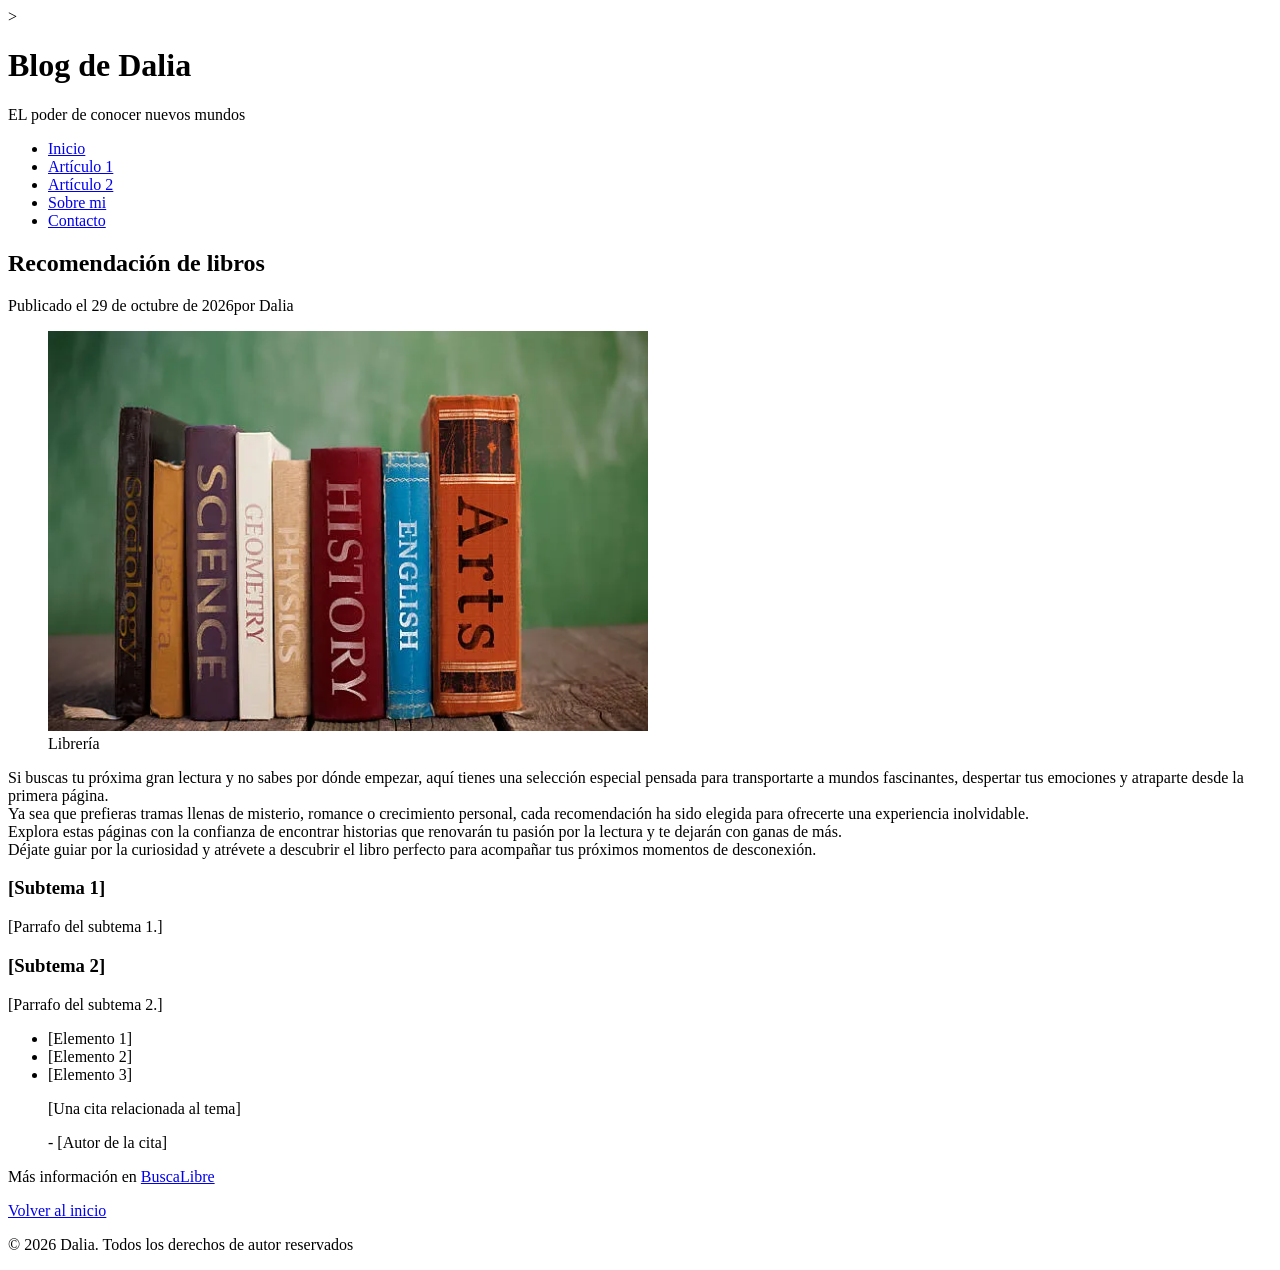
==== articulo-1.html @ aa4a6391 "Agregadas las páginas y creado el artículo 1" ====
<!DOCTYPE html>
<html lang="es">
    <!--Comentarios-->>
<head>
    <meta charset="UTF-8">
    <meta name="viewport" content="width=device-width, initial-scale=1.0">
    <meta name="description" content="Blog personal de Dalia sobre libros">
    <title>Artículo 1|Blog de Dalia/</title>
</head>
<body>
    <header>
        <h1>Blog de Dalia</h1>
        <p>EL poder de conocer nuevos mundos</p>
        <nav>
            <ul>
                <li><a href="index.html">Inicio</a></li>
                <li><a href="articulo-1.html">Artículo 1</a></li>
                <li><a href="articulo-2.html">Artículo 2</a></li>
                <li><a href="sobre-mi.html">Sobre mi</a></li>
                <li><a href="contacto.html">Contacto</a></li>
            </ul>
        </nav>
    </header>
    <main>
        <artile>
            <h2>Recomendación de libros</h2>
            <p>Publicado el <time datetime="2026-10-29">29 de octubre de 2026</time>por Dalia</p>
            <figure>
                <img src="libros-de-conocimiento.webp" alt="[Descripción de la imagen]" width="600">
                <figcaption>Librería</figcaption>
            </figure>
            <p>Si buscas tu próxima gran lectura y no sabes por dónde empezar, aquí tienes una selección especial pensada para transportarte a mundos fascinantes, despertar tus emociones y atraparte desde la primera página.<br /> Ya sea que prefieras tramas llenas de misterio, romance o crecimiento personal, cada recomendación ha sido elegida para ofrecerte una experiencia inolvidable. <br />Explora estas páginas con la confianza de encontrar historias que renovarán tu pasión por la lectura y te dejarán con ganas de más. <br />Déjate guiar por la curiosidad y atrévete a descubrir el libro perfecto para acompañar tus próximos momentos de desconexión.</p>
            <h3> [Subtema 1]</h3>
            <p>[Parrafo del subtema 1.]</p>
            <h3> [Subtema 2]</h3>
            <p>[Parrafo del subtema 2.]</p>
            <ul>
                <li>[Elemento 1]</li>
                <li>[Elemento 2]</li>
                <li>[Elemento 3]</li>
            </ul>
            <blockquote>
                 <p>[Una cita relacionada al tema]</p>
                 <p>- [Autor de la cita]</p>
            </blockquote>
            <p>Más información en <a href="https://www.buscalibre.us/" target="_blank">BuscaLibre</a></p>
            <p><a href="index.html">Volver al inicio</a></p>
        </artile>
    </main>
    <footer>
        <p>&copy; 2026 Dalia. Todos los derechos de autor reservados</p>
    </footer>
</body>
</html>
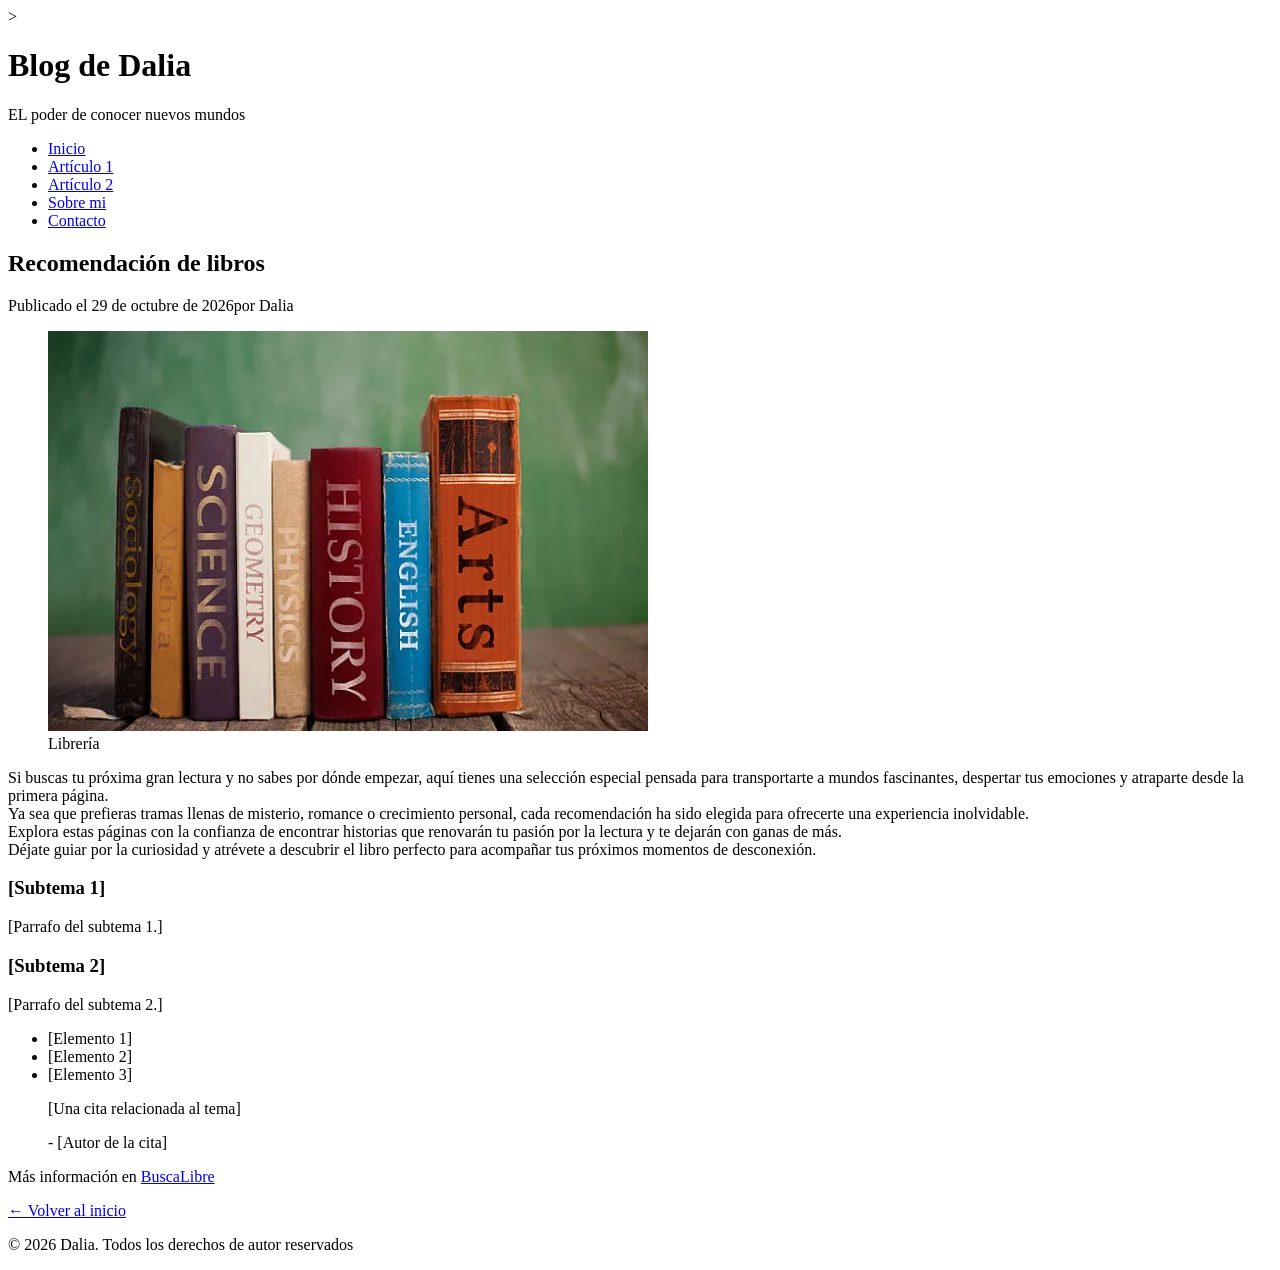
==== commit df98d124: "Agrega páginas Sobre mí y Contacto" ====
--- a/articulo-1.html
+++ b/articulo-1.html
@@ -5,7 +5,7 @@
     <meta charset="UTF-8">
     <meta name="viewport" content="width=device-width, initial-scale=1.0">
     <meta name="description" content="Blog personal de Dalia sobre libros">
-    <title>Artículo 1|Blog de Dalia/</title>
+    <title>Artículo 2 | Blog de Dalia</title>
 </head>
 <body>
     <header>
@@ -26,7 +26,7 @@
             <h2>Recomendación de libros</h2>
             <p>Publicado el <time datetime="2026-10-29">29 de octubre de 2026</time>por Dalia</p>
             <figure>
-                <img src="libros-de-conocimiento.webp" alt="[Descripción de la imagen]" width="600">
+                <img src="libros-de-conocimiento.webp" alt="Portada del" width="600">
                 <figcaption>Librería</figcaption>
             </figure>
             <p>Si buscas tu próxima gran lectura y no sabes por dónde empezar, aquí tienes una selección especial pensada para transportarte a mundos fascinantes, despertar tus emociones y atraparte desde la primera página.<br /> Ya sea que prefieras tramas llenas de misterio, romance o crecimiento personal, cada recomendación ha sido elegida para ofrecerte una experiencia inolvidable. <br />Explora estas páginas con la confianza de encontrar historias que renovarán tu pasión por la lectura y te dejarán con ganas de más. <br />Déjate guiar por la curiosidad y atrévete a descubrir el libro perfecto para acompañar tus próximos momentos de desconexión.</p>
@@ -44,7 +44,7 @@
                  <p>- [Autor de la cita]</p>
             </blockquote>
             <p>Más información en <a href="https://www.buscalibre.us/" target="_blank">BuscaLibre</a></p>
-            <p><a href="index.html">Volver al inicio</a></p>
+            <p><a href="index.html">← Volver al inicio</a></p>
         </artile>
     </main>
     <footer>
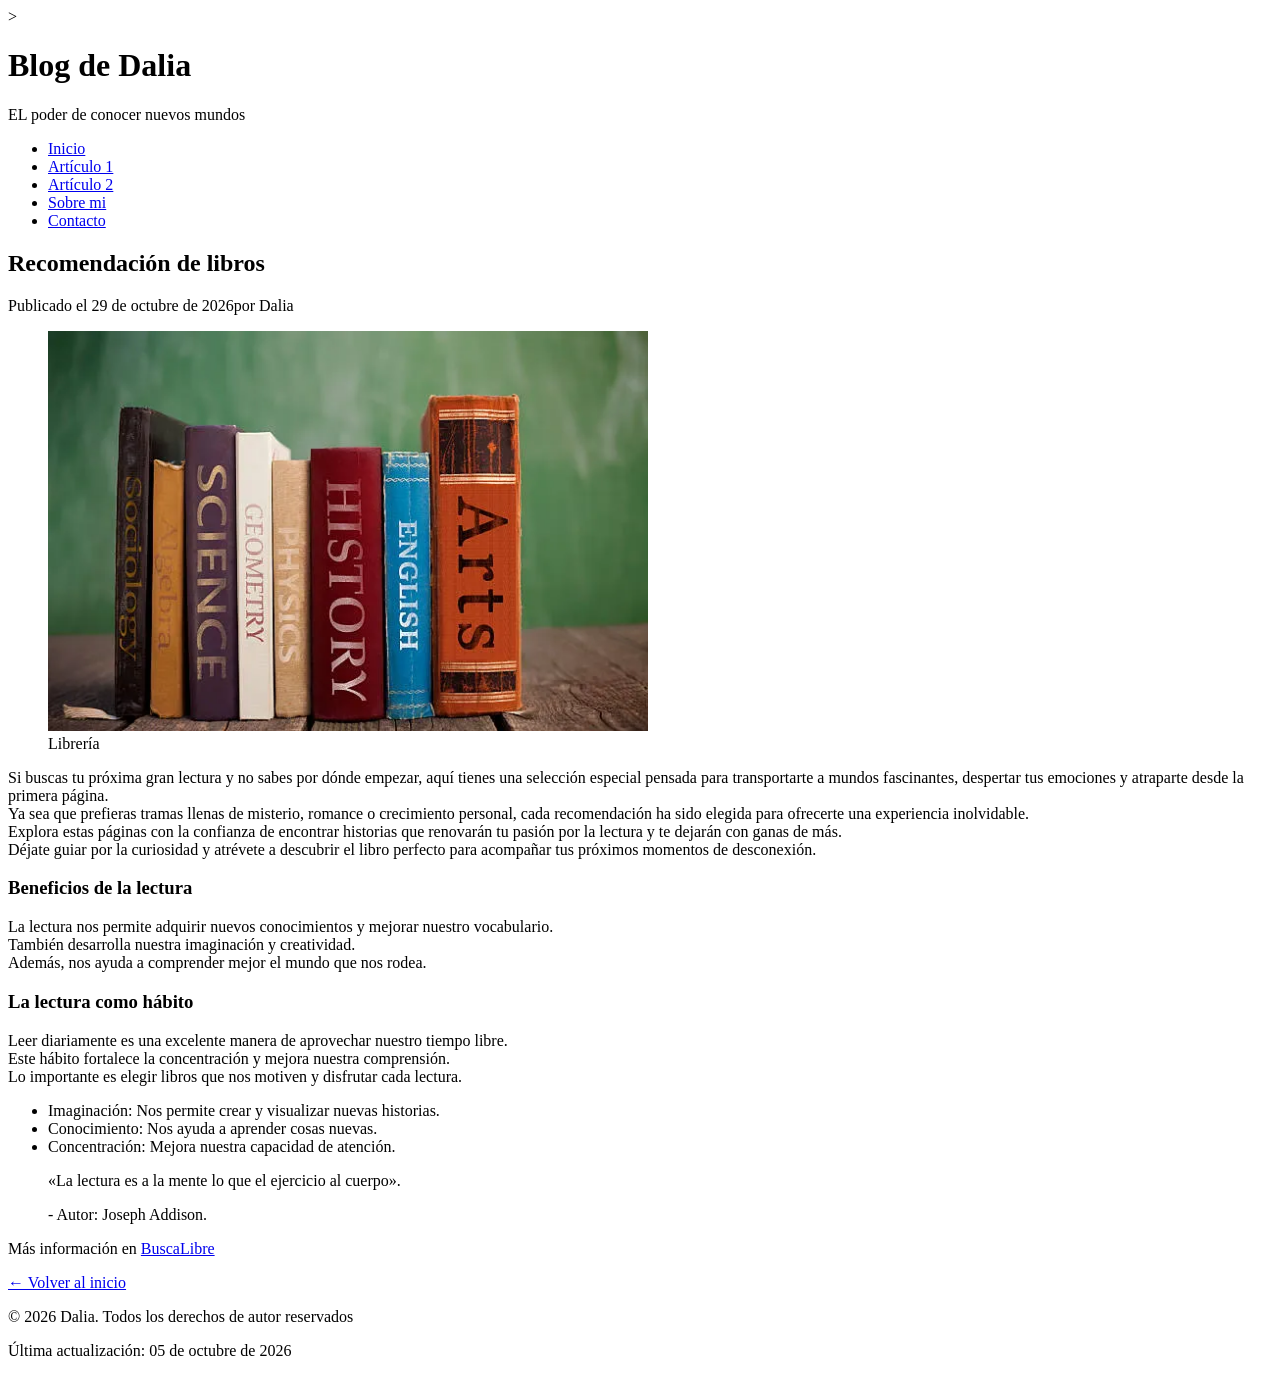
==== commit 26a1c891: "Revisa enlaces, valida HTML y actualiza pie de página" ====
--- a/articulo-1.html
+++ b/articulo-1.html
@@ -30,18 +30,18 @@
                 <figcaption>Librería</figcaption>
             </figure>
             <p>Si buscas tu próxima gran lectura y no sabes por dónde empezar, aquí tienes una selección especial pensada para transportarte a mundos fascinantes, despertar tus emociones y atraparte desde la primera página.<br /> Ya sea que prefieras tramas llenas de misterio, romance o crecimiento personal, cada recomendación ha sido elegida para ofrecerte una experiencia inolvidable. <br />Explora estas páginas con la confianza de encontrar historias que renovarán tu pasión por la lectura y te dejarán con ganas de más. <br />Déjate guiar por la curiosidad y atrévete a descubrir el libro perfecto para acompañar tus próximos momentos de desconexión.</p>
-            <h3> [Subtema 1]</h3>
-            <p>[Parrafo del subtema 1.]</p>
-            <h3> [Subtema 2]</h3>
-            <p>[Parrafo del subtema 2.]</p>
+            <h3>Beneficios de la lectura</h3>
+            <p>La lectura nos permite adquirir nuevos conocimientos y mejorar nuestro vocabulario.<br />También desarrolla nuestra imaginación y creatividad.<br />Además, nos ayuda a comprender mejor el mundo que nos rodea.</p>
+            <h3>La lectura como hábito</h3>
+            <p>Leer diariamente es una excelente manera de aprovechar nuestro tiempo libre. <br />Este hábito fortalece la concentración y mejora nuestra comprensión. <br />Lo importante es elegir libros que nos motiven y disfrutar cada lectura.</p>
             <ul>
-                <li>[Elemento 1]</li>
-                <li>[Elemento 2]</li>
-                <li>[Elemento 3]</li>
+                <li>Imaginación: Nos permite crear y visualizar nuevas historias.</li>
+                <li>Conocimiento: Nos ayuda a aprender cosas nuevas.</li>
+                <li>Concentración: Mejora nuestra capacidad de atención.</li>
             </ul>
             <blockquote>
-                 <p>[Una cita relacionada al tema]</p>
-                 <p>- [Autor de la cita]</p>
+                 <p>«La lectura es a la mente lo que el ejercicio al cuerpo».</p>
+                 <p>- Autor: Joseph Addison.</p>
             </blockquote>
             <p>Más información en <a href="https://www.buscalibre.us/" target="_blank">BuscaLibre</a></p>
             <p><a href="index.html">← Volver al inicio</a></p>
@@ -49,6 +49,7 @@
     </main>
     <footer>
         <p>&copy; 2026 Dalia. Todos los derechos de autor reservados</p>
+        <p>Última actualización: <time datetime="2026-11-05">05 de octubre de 2026</time></p>
     </footer>
 </body>
 </html>
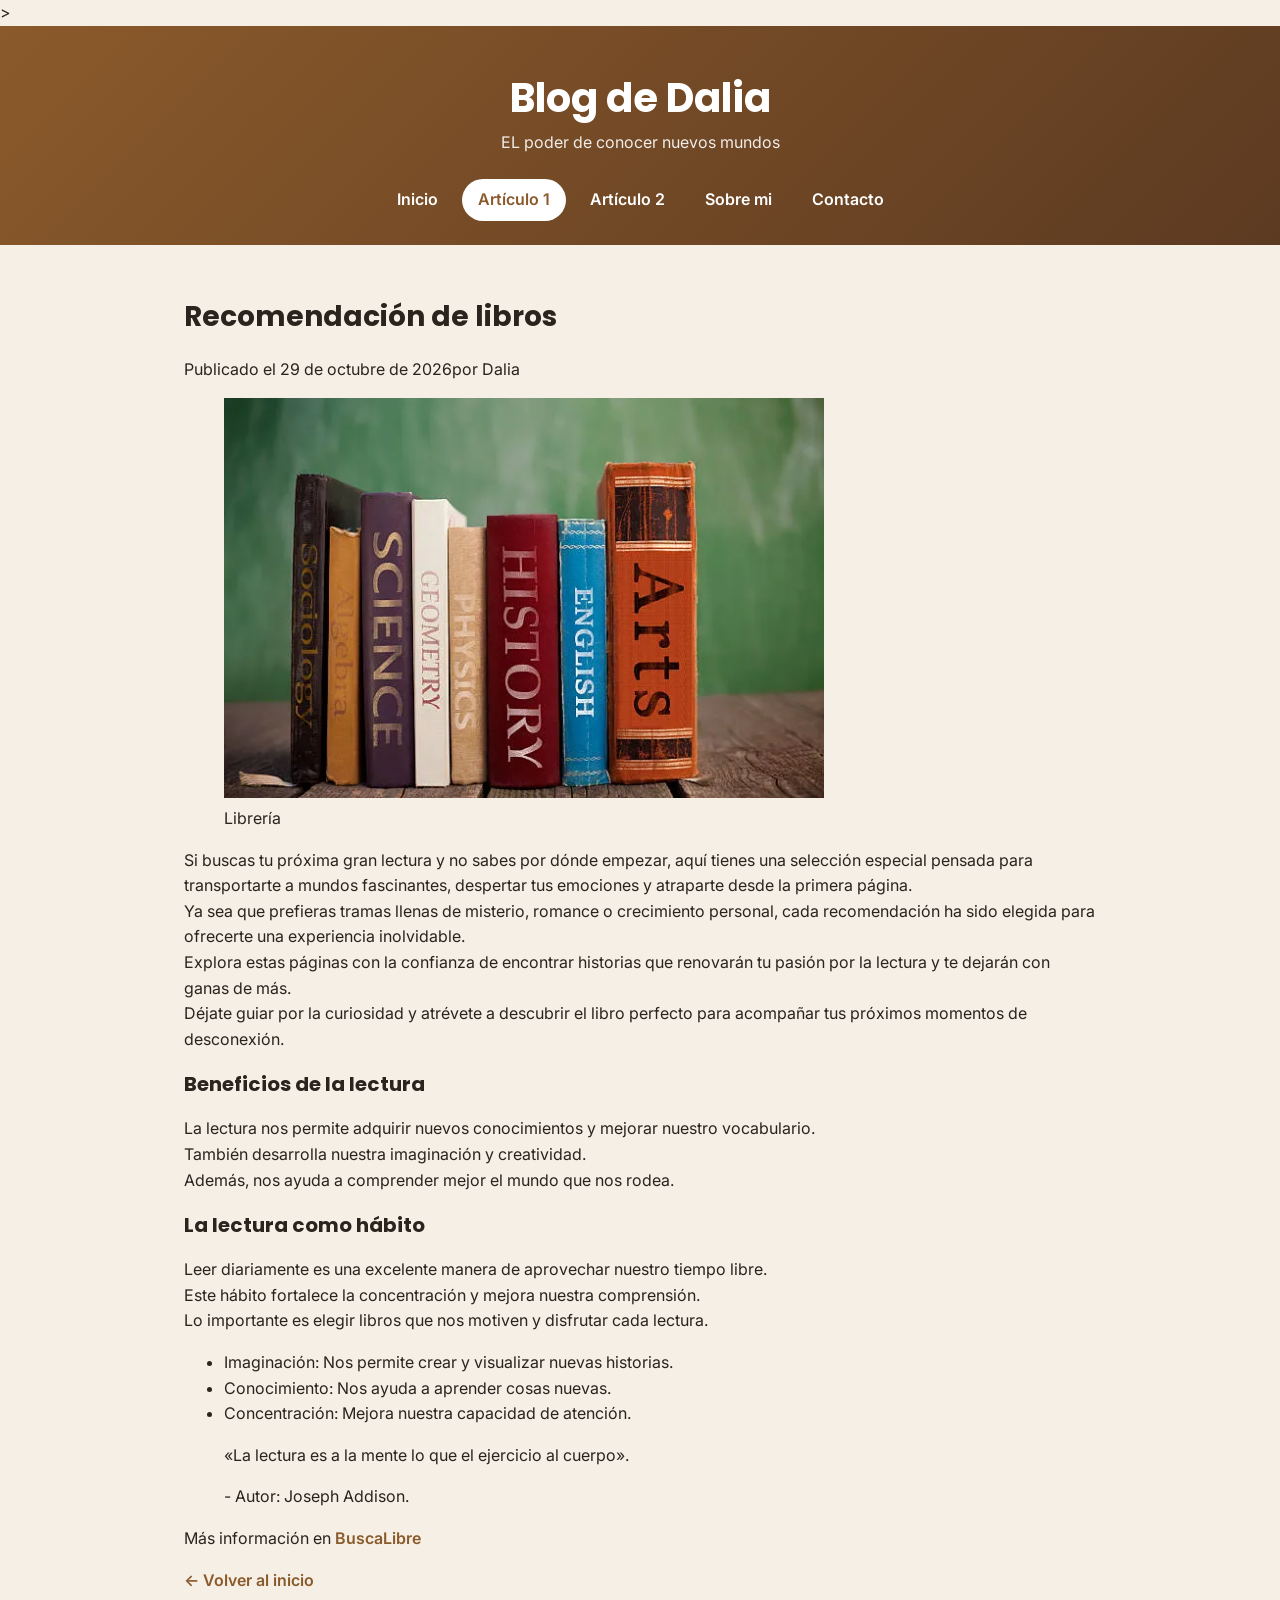
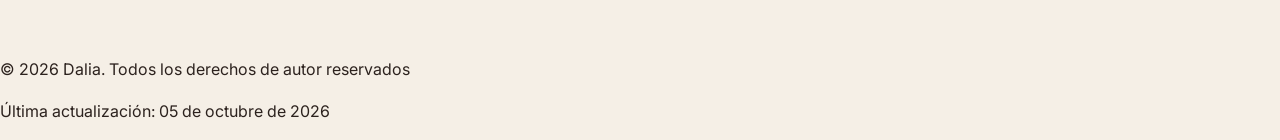
==== commit 98673ff5: "feat/Agregar hoja de estilos" ====
--- a/articulo-1.html
+++ b/articulo-1.html
@@ -6,6 +6,7 @@
     <meta name="viewport" content="width=device-width, initial-scale=1.0">
     <meta name="description" content="Blog personal de Dalia sobre libros">
     <title>Artículo 2 | Blog de Dalia</title>
+    <link rel="stylesheet"href="css/estilos.css">
 </head>
 <body>
     <header>
@@ -14,7 +15,7 @@
         <nav>
             <ul>
                 <li><a href="index.html">Inicio</a></li>
-                <li><a href="articulo-1.html">Artículo 1</a></li>
+                <li><a href="articulo-1.html"class="activo">Artículo 1</a></li>
                 <li><a href="articulo-2.html">Artículo 2</a></li>
                 <li><a href="sobre-mi.html">Sobre mi</a></li>
                 <li><a href="contacto.html">Contacto</a></li>
@@ -26,7 +27,7 @@
             <h2>Recomendación de libros</h2>
             <p>Publicado el <time datetime="2026-10-29">29 de octubre de 2026</time>por Dalia</p>
             <figure>
-                <img src="libros-de-conocimiento.webp" alt="Portada del" width="600">
+                <img src="Image/libros-de-conocimiento.webp" alt="Portada del" width="600">
                 <figcaption>Librería</figcaption>
             </figure>
             <p>Si buscas tu próxima gran lectura y no sabes por dónde empezar, aquí tienes una selección especial pensada para transportarte a mundos fascinantes, despertar tus emociones y atraparte desde la primera página.<br /> Ya sea que prefieras tramas llenas de misterio, romance o crecimiento personal, cada recomendación ha sido elegida para ofrecerte una experiencia inolvidable. <br />Explora estas páginas con la confianza de encontrar historias que renovarán tu pasión por la lectura y te dejarán con ganas de más. <br />Déjate guiar por la curiosidad y atrévete a descubrir el libro perfecto para acompañar tus próximos momentos de desconexión.</p>
--- a/css/estilos.css
+++ b/css/estilos.css
@@ -0,0 +1,109 @@
+/* Hoja de estilos del blog personal */
+/* Importar dos fonts para google. Inter para el texto y Poppins para títulos*/
+@import url("https://fonts.googleapis.com/css2?family=Inter:wght@400;600&family=Poppins:wght@600;700&display=swap");
+/* Crear variables*/
+:root{
+    /* Colores */
+    --color-primario: #8B5A2B;
+    --color-primario-oscuro: #5C3A21;
+    --color-fondo: #F5EFE6;
+    --color-superficie: #FAF7F2;
+    --color-texto: #2C221E;
+    --color-texto-suave: #7A6B63;
+    --color-borde: #DFD3C3;
+    /* Tipografía */
+    --fuente-texto: "Inter", system-ui, sans-serif;
+    --fuente-titulos: "Poppins", system-ui, sans-serif;
+    /* Medidas*/
+    --ancho-contenido: 960px;
+}
+/*correccion del calculo del tamaño de las cajas(box)*/
+*,
+*::before,
+*::after {
+    box-sizing: border-box;
+}
+/*estilo para todo el body*/
+body {
+    /*background-color: #f4f6f8;*/
+    background-color:var(--color-fondo);
+    color: var(--color-texto);
+    margin: 0;
+    font-family: var(--fuente-texto);
+    font-size: 1rem;
+    line-height: 1.6;
+}
+/* estilos para el titulo */
+h1,h2,h3{
+    font-family: var(--fuente-titulos);
+    color: var(--color-texto);
+    line-height: 1.2;
+}
+h1{
+    font-size: 2.5rem;
+}
+h2{
+    font-size: 1.75rem;
+}
+h3{
+    font-size: 1.25rem;
+}
+/* estilos a los enlaces */
+a {
+    color: var(--color-primario);
+    text-decoration: none;
+    font-weight: 600;
+}
+a:hover {
+    color: var(--color-primario-oscuro);
+    text-decoration: underline;
+}
+/*contenido*/
+main{
+    max-width: var(--ancho-contenido);
+    margin: 0 auto;
+    padding: 2rem 1.5rem;
+    /*border: 2px dashed var(--color-primario);*/
+}
+/*encabezados*/
+header {
+    background: linear-gradient(135deg, var(--color-primario), var(--color-primario-oscuro));
+    color: #fff;
+    text-align: center;
+    padding: 3rem 1.5rem 1.5rem;
+}
+header h1{
+    color: #fff;
+    margin: 0 0 0.5rem;
+}
+header p{
+    margin: 0 0 1.5rem;
+    opacity: 0.9;
+}
+/*menu*/
+nav ul{
+    display: flex;
+    justify-content: center;
+    flex-wrap: wrap;
+    gap: 0.5rem;
+    list-style: none;
+    margin: 0;
+    padding: 0;
+}
+/*menu convertir a los enlaces botones*/
+nav a{
+    display: block;
+    padding: 0.5rem 1rem;
+    border-radius: 999px;
+    color: #fff;
+    transition: background--color 0.2s;
+}
+nav a:hover{
+    background-color: rgba(255, 255, 255, 0.2);
+    color: #fff;
+    text-decoration: none;
+}
+nav a.activo{
+    background-color: #fff;
+    color: var(--color-primario);
+}
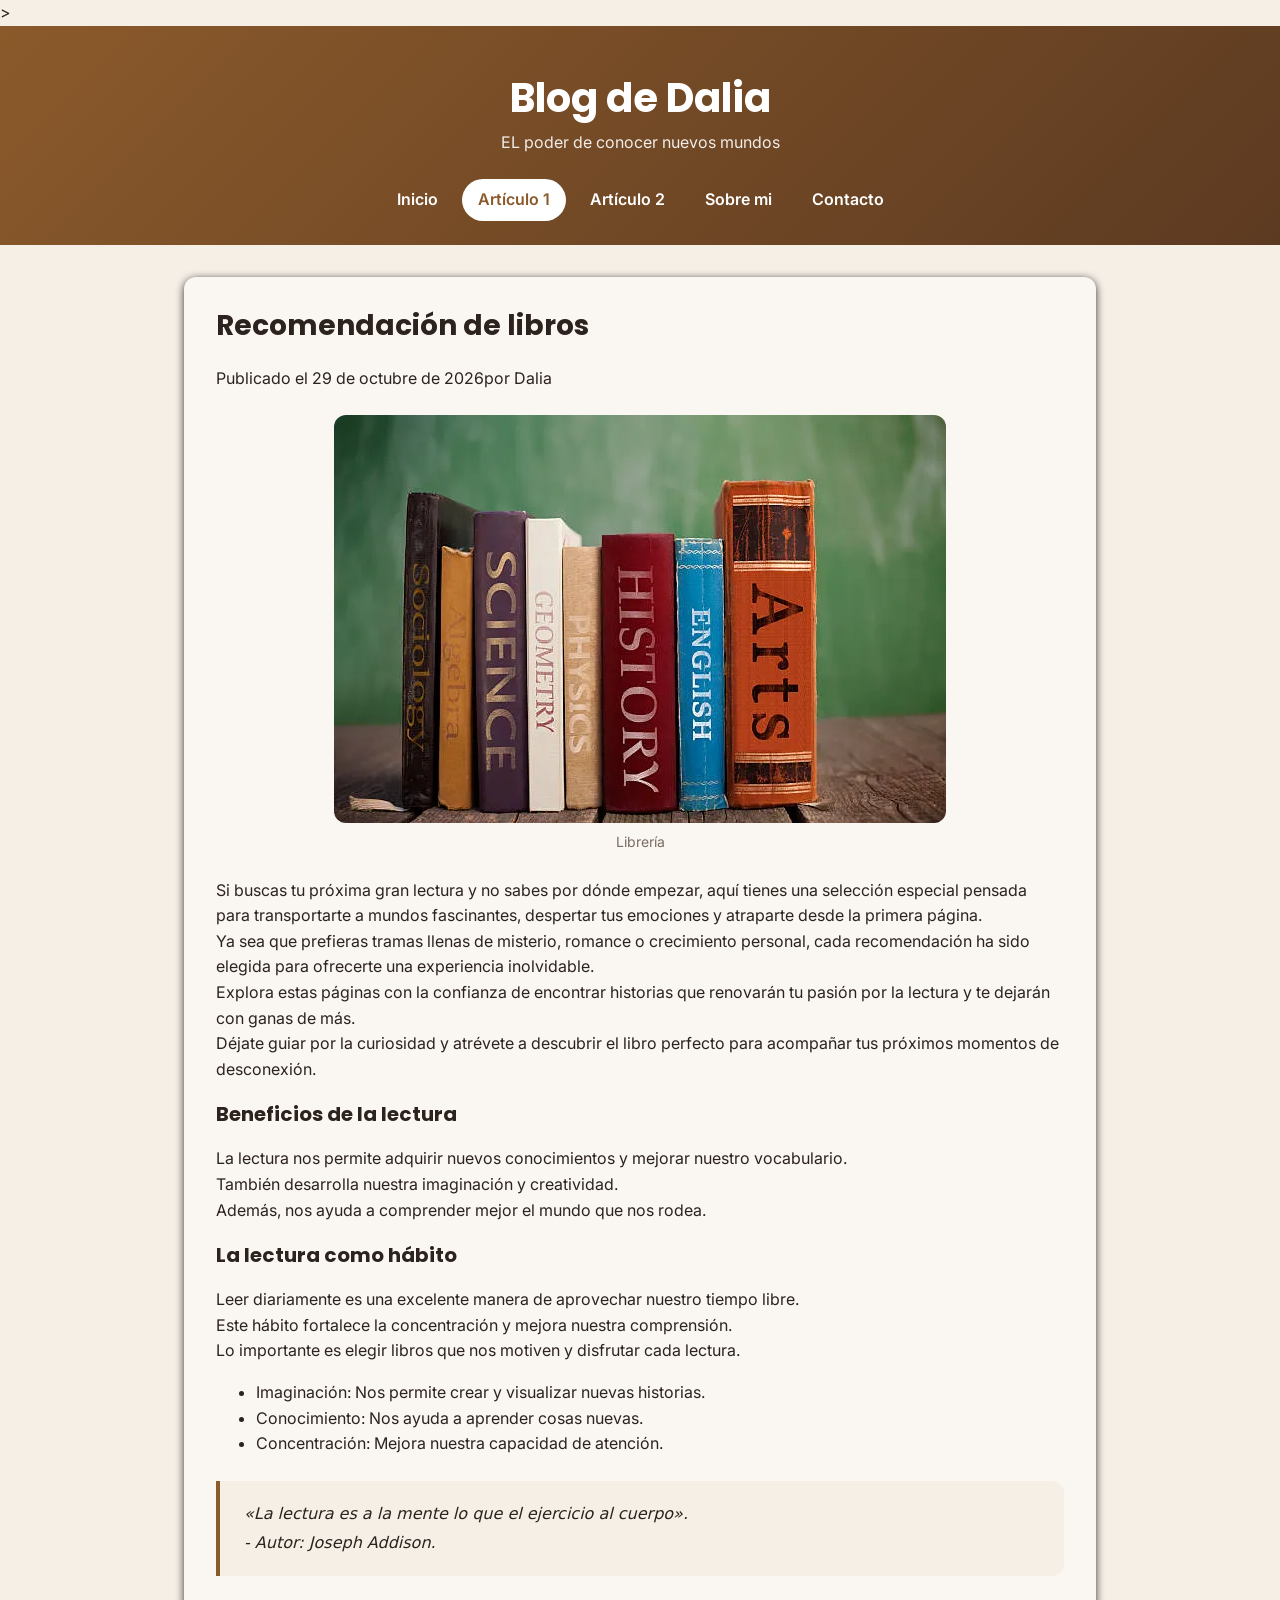
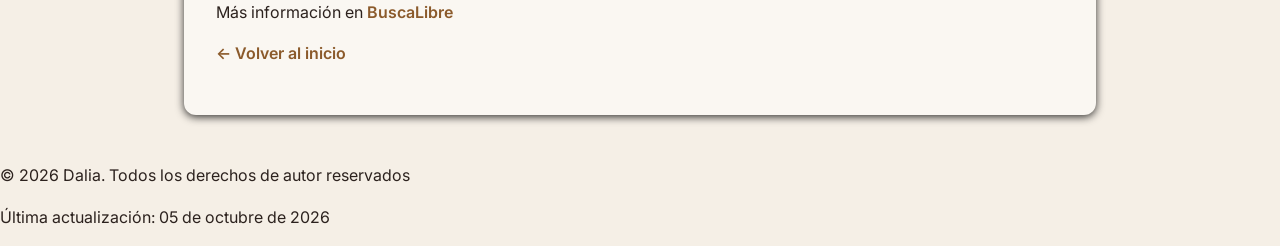
==== commit 347ff9f9: "feat/Estilos de imagen, tabla y pagina simple" ====
--- a/articulo-1.html
+++ b/articulo-1.html
@@ -23,11 +23,11 @@
         </nav>
     </header>
     <main>
-        <artile>
+        <article>
             <h2>Recomendación de libros</h2>
             <p>Publicado el <time datetime="2026-10-29">29 de octubre de 2026</time>por Dalia</p>
             <figure>
-                <img src="Image/libros-de-conocimiento.webp" alt="Portada del" width="600">
+                <img src="Image/libros-de-conocimiento.webp" alt="Portada del"weight="600">
                 <figcaption>Librería</figcaption>
             </figure>
             <p>Si buscas tu próxima gran lectura y no sabes por dónde empezar, aquí tienes una selección especial pensada para transportarte a mundos fascinantes, despertar tus emociones y atraparte desde la primera página.<br /> Ya sea que prefieras tramas llenas de misterio, romance o crecimiento personal, cada recomendación ha sido elegida para ofrecerte una experiencia inolvidable. <br />Explora estas páginas con la confianza de encontrar historias que renovarán tu pasión por la lectura y te dejarán con ganas de más. <br />Déjate guiar por la curiosidad y atrévete a descubrir el libro perfecto para acompañar tus próximos momentos de desconexión.</p>
--- a/css/estilos.css
+++ b/css/estilos.css
@@ -16,6 +16,10 @@
     --fuente-titulos: "Poppins", system-ui, sans-serif;
     /* Medidas*/
     --ancho-contenido: 960px;
+    /* Tarjetas*/
+    --radio: 12px;
+    --sombra: 0 2px 8px rgba(0, 0, 0, 0.8);
+    --sombra-fuerte: 0 8px 20px rgba(0, 0, 0, 0.12);
 }
 /*correccion del calculo del tamaño de las cajas(box)*/
 *,
@@ -106,4 +110,115 @@
 nav a.activo{
     background-color: #fff;
     color: var(--color-primario);
+}
+/*tarjetas*/
+.tarjetas{
+    display: grid;
+    grid-template-columns: repeat(auto-fit, minmax(280px,1fr));
+    gap: 1.5rem;
+}
+.tarjeta{
+    background-color: var(--color-superficie);
+    border: 1px solid var(--color-borde);
+    border-radius: var(--radio);
+    box-shadow: var(--sombra);
+    padding: 1.5rem;
+    transition: transform 0.2s, box-shadow 0.2s;
+    display: flex;
+    flex-direction: column;
+}
+.tarjeta h3{
+    margin-top: 0;
+}
+.tarjeta time{
+    color: var(--color-texto-suave);
+    font-size: 0.875rem;
+}
+.tarjeta:hover{
+    transform: translateY(-4px);
+    box-shadow: var(--sombra-fuerte);
+}
+.tarjeta .boton{
+    margin-top: auto;
+    align-self: flex-start;
+}
+.boton{
+    display: inline-block;
+    background-color: var(--color-primario);
+    color: #fff;
+    padding: 0.6rem 1.25rem;
+    border-radius: 999px;
+    transition: background-color 0.2s;
+}
+.boton:hover{
+    background-color: var(--color-primario-oscuro);
+    color: #fff;
+    text-decoration: none;
+}
+main > article{
+    background-color: var(--color-superficie);
+    border-radius: var(--radio);
+    box-shadow: var(--sombra);
+    padding: 2rem;
+}
+main > article > h2{
+    margin-top: 0;
+}
+/*Imagenes responsive*/
+img{
+    max-width: 100%;
+    height: auto;
+    border-radius: var(--radio);
+    display: block;
+    margin: 0 auto;
+}
+figure{
+    margin: 1.5rem 0;
+}
+figcaption{
+    margin-top: 0.5rem;
+    color: var(--color-texto-suave);
+    font-size: 0.875rem;
+    text-align: center;
+}
+blockquote{
+    margin: 1.5rem 0;
+    padding: 1rem 1.5rem;
+    background-color: var(--color-fondo);
+    border-left: 4px solid var(--color-primario);
+    border-radius: 0 var(--radio) var(--radio) 0;
+    font-style: italic;
+}
+blockquote p{
+    margin: 0.25rem 0;
+}
+/*tabla*/
+table{
+    width: 100%;
+    border-collapse: collapse;
+    margin: 1.5rem 0;
+}
+th, td{
+    padding: 0.75rem 1rem;
+    text-align: left;
+    border-bottom: 1px solid var(--color-borde);
+}
+thead th{
+    background-color: var(--color-primario);
+    color: #fff;
+}
+caption{
+    caption-side: top;
+    padding-bottom: 0.75rem;
+    font-weight: 600;
+    text-align: left;
+}
+tbody td:hover{
+    background-color: var(--color-fondo);
+}
+.pagina-simple{
+    background-color: var(--color-superficie);
+    border-radius: var(--radio);
+    box-shadow: var(--sombra);
+    padding: 2rem;
 }
